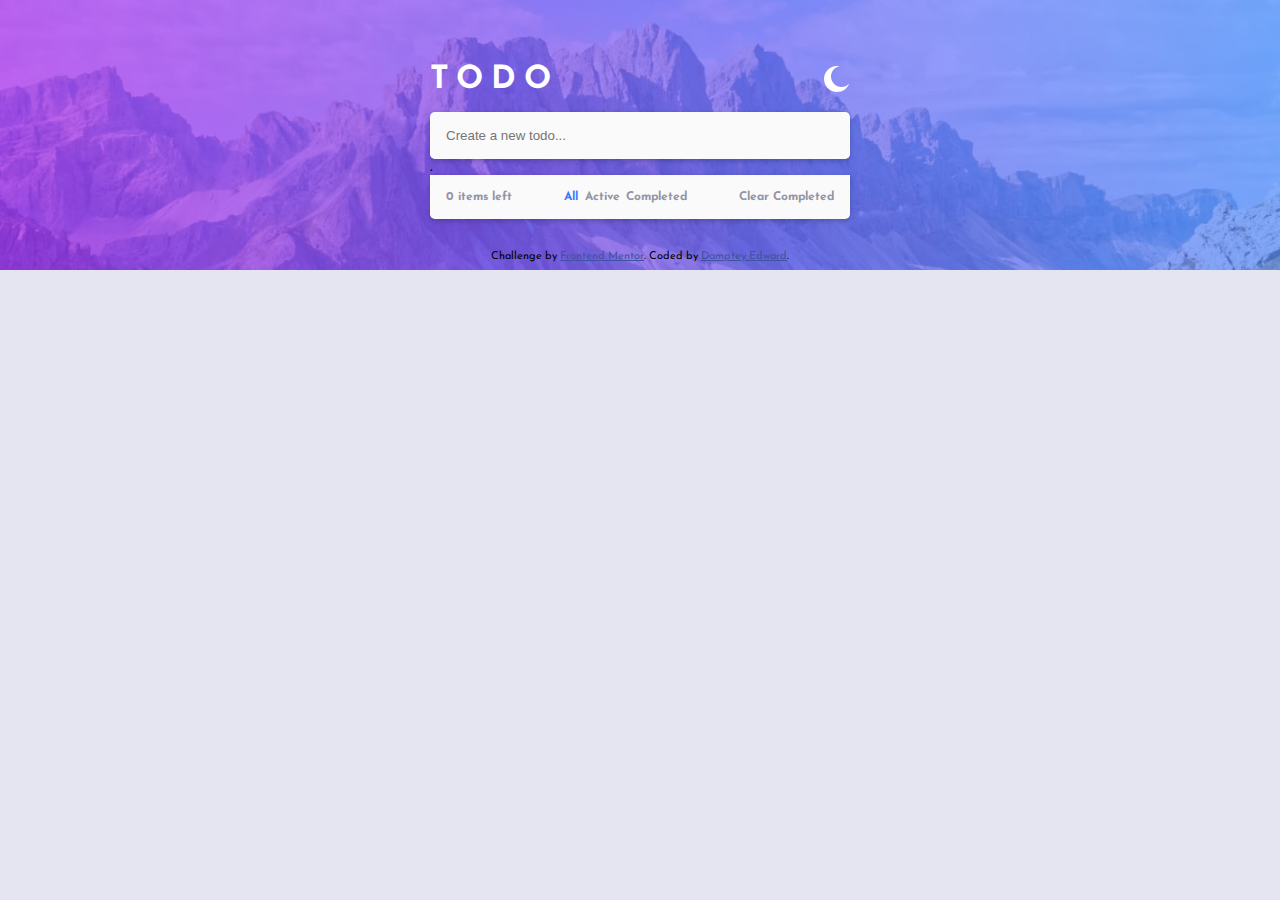
==== index.html @ a8211c23 "dark and light" ====
<!DOCTYPE html>
<html lang="en">
<head>
  <meta charset="UTF-8">
  <meta name="viewport" content="width=device-width, initial-scale=1.0"> <!-- displays site properly based on user's device -->

  <link rel="icon" type="image/png" sizes="32x32" href="./images/favicon-32x32.png">
  
  <title>Frontend Mentor  Todo app</title>
  <link rel="stylesheet" href="styles.css">
  <!-- Feel free to remove these styles or customise in your own stylesheet 👍 -->
  <style>
    .attribution { font-size: 11px; text-align: center; }
    .attribution a { color: hsl(228, 45%, 44%); }
  </style>
</head>
<body>
  <div class="image"></div>
  <div class="container">
    <header>
      <h1 class="logo">TODO</h1>
      <button class="toggler">
        <svg class="moon" xmlns="http://www.w3.org/2000/svg" width="26" height="26"><path fill="#FFF" fill-rule="evenodd" d="M13 0c.81 0 1.603.074 2.373.216C10.593 1.199 7 5.43 7 10.5 7 16.299 11.701 21 17.5 21c2.996 0 5.7-1.255 7.613-3.268C23.22 22.572 18.51 26 13 26 5.82 26 0 20.18 0 13S5.82 0 13 0z"/></svg>
        <svg class="sun" xmlns="http://www.w3.org/2000/svg" width="26" height="26"><path fill="#FFF" fill-rule="evenodd" d="M13 21a1 1 0 011 1v3a1 1 0 11-2 0v-3a1 1 0 011-1zm-5.657-2.343a1 1 0 010 1.414l-2.121 2.121a1 1 0 01-1.414-1.414l2.12-2.121a1 1 0 011.415 0zm12.728 0l2.121 2.121a1 1 0 01-1.414 1.414l-2.121-2.12a1 1 0 011.414-1.415zM13 8a5 5 0 110 10 5 5 0 010-10zm12 4a1 1 0 110 2h-3a1 1 0 110-2h3zM4 12a1 1 0 110 2H1a1 1 0 110-2h3zm18.192-8.192a1 1 0 010 1.414l-2.12 2.121a1 1 0 01-1.415-1.414l2.121-2.121a1 1 0 011.414 0zm-16.97 0l2.121 2.12A1 1 0 015.93 7.344L3.808 5.222a1 1 0 011.414-1.414zM13 0a1 1 0 011 1v3a1 1 0 11-2 0V1a1 1 0 011-1z"/></svg>
      </button>
        </header>
    <form id="form-control" action="">
      <input required="true" id="form-input" type="text" placeholder="Create a new todo..." class="todo-input">   .
      
    </form>
    <!-- todo list -->
    <ul class="todo-list">
      
    </ul>
    <!-- filter -->
    <div class="bottom">
      <p class="counter">0 items left</p>
      <ul id="filter">
        <li class="selected">All</li>
        <li>Active</li>
        <li>Completed</li>
      </ul>
      <p class="clearBtn">Clear Completed</p>
    </div>
  </div>
 
    
  <div class="attribution">
    Challenge by <a href="https://www.frontendmentor.io?ref=challenge" target="_blank">Frontend Mentor</a>. 
    Coded by <a href="#">Damptey Edward</a>.
  </div>
  <script src="./server.js" ></script>

</body>
</html>
---- styles.css ----
@import url('https://fonts.googleapis.com/css2?family=Josefin+Sans:wght@400;700&display=swap');

:root{
--primary:#3a7bfd;
--VeryLightGray: #fafafa;
--VeryLightGrayishBlue: #e4e5f1;
--LightGrayishBlue: #d2d3db;
--DarkGrayishBlue: #9394a5;
--VeryDarkGrayishBlue: #484b6a;
--bg-img:url('./images/bg-desktop-light.jpg');

}

.dark-mode{
    --primary:#3a7bfd;
    --VeryLightGray: #25273c;
    --VeryLightGrayishBlue: #161722;
    --LightGrayishBlue: #777a92;
    --DarkGrayishBlue: #4d5066;
    --VeryDarkGrayishBlue: hsl(236, 33%, 92%);
    --bg-img:url('./images/bg-desktop-dark.jpg');
}

body{
    transition: 0.5s ease-out;
    font-family: 'Josefin Sans', sans-serif;
    margin:0;
    font: 18px;  
    font-weight: 400;  
    background-color: var(--VeryLightGrayishBlue);
}

*{
    margin: 0;
    padding: 0;
    box-sizing: border-box;
}

ul{
    list-style: none;
}

header{
    width: 100%;
    display: flex;
    flex-direction: row;
    justify-content: space-between;
    padding-top: 4rem;
}

button{
    background-color: rgba(0, 0, 0, 0);
    border: 0;
    z-index: 999;
}

header button .moon{
    display: unset;
}

header button .sun{
    display: none;
}

header button.dark .moon{
    display: none;
}

header button.dark .sun{
    display: unset;
}

form{
    width: 100%;

}

input{
    box-shadow: 0px 2px 5px 0px rgba(0, 0, 0, 0.219);
    background-color: var(--VeryLightGray);
    width: 100%;
    padding: 1rem;
    margin-top: 1rem;
    border-radius: .3rem;
    border: 0px;
    color:var(--VeryDarkGrayishBlue)
    
}


input:focus{
    outline: none;
    color: var(--VeryDarkGrayishBlue) ;
    padding-left: 20px;
}

.container{
    max-width: 500px;
    margin: 0 auto;
    padding:0 40px;
}

header svg{
    cursor: pointer;
}

.logo{
    font-weight: bolder;
    color: white;
    letter-spacing: .5rem;
}


.image{
    background: var(--bg-img);
    position: absolute;
    top: 0;
    left: 0;
    width: 100%;
    height: 30vh;
    z-index: -1;
    background-size: cover;
}

.todo-list{
    color:var(--VeryDarkGrayishBlue) ;
    width: 100%;
    background-color: var(--VeryLightGray);
    border-radius: .3rem;
    box-shadow: 0px 2px 5px 0px rgba(0, 0, 0, 0.219);
    max-height: 20rem;
    overflow: auto;
}
.todo{
    width:100%;
    padding: 1rem;
    border-bottom: .2px solid rgba(0, 0, 0, 0.267);
    display: flex;
    justify-content: space-between;
    align-items: center;
}




.checkmark{
    border: 1px solid var(--DarkGrayishBlue);
    width: 1.1rem;
    margin-right: 1rem;
    border-radius: 50%;
    padding-left: .12rem;
    cursor: pointer;
    background-color:var(--VeryLightGray) ;
}

.checkmark svg{
    display: none;
    pointer-events: none; 
}

.checkmark:hover{
    border: 1px solid var(--primary);
}

.checkmark.checked{
    background-image:linear-gradient(to right, rgb(87, 221, 255),rgb(192, 88, 243));
    
}

.checkmark.checked svg{
    display: unset;

}

.todo-item{
    cursor: pointer;
}

.todo-item.checked{
    text-decoration: line-through;
    color: var(--LightGrayishBlue);
}
.todo section{
    display: flex;
}

.close{
    cursor: pointer;
    
}

.close svg{
    pointer-events: none;
}

.close svg path{
    fill: var(--DarkGrayishBlue);
}


.bottom{
    font-size: 12px;
    font-weight: 700;
    color: var(--DarkGrayishBlue);
    display: flex;
    justify-content: space-between;
    width: 100%;
    background-color: var(--VeryLightGray);
    box-shadow: 0px 2px 5px 0px rgba(0, 0, 0, 0.219);
    padding: 1rem;
    border-bottom-left-radius: .3rem;
    border-bottom-right-radius: .3rem;
}

.bottom ul{
    display: flex;
    
}

.bottom li{
    padding: 0 .2rem;
}

.bottom li.selected{
    color: var(--primary);
}

.bottom p:hover{
    color: var(--VeryDarkGrayishBlue);
    cursor: pointer;
}

.bottom li:hover{
    color: var(--VeryDarkGrayishBlue);
    cursor: pointer;
}

.attribution{
    margin-top: 2rem;
}


.todo.dragging{
    opacity: .5;
    background-color: var(--DarkGrayishBlue);
}

@media only screen and (max-width: 350px) {
    .container{
        padding:0 10px;
    }
}
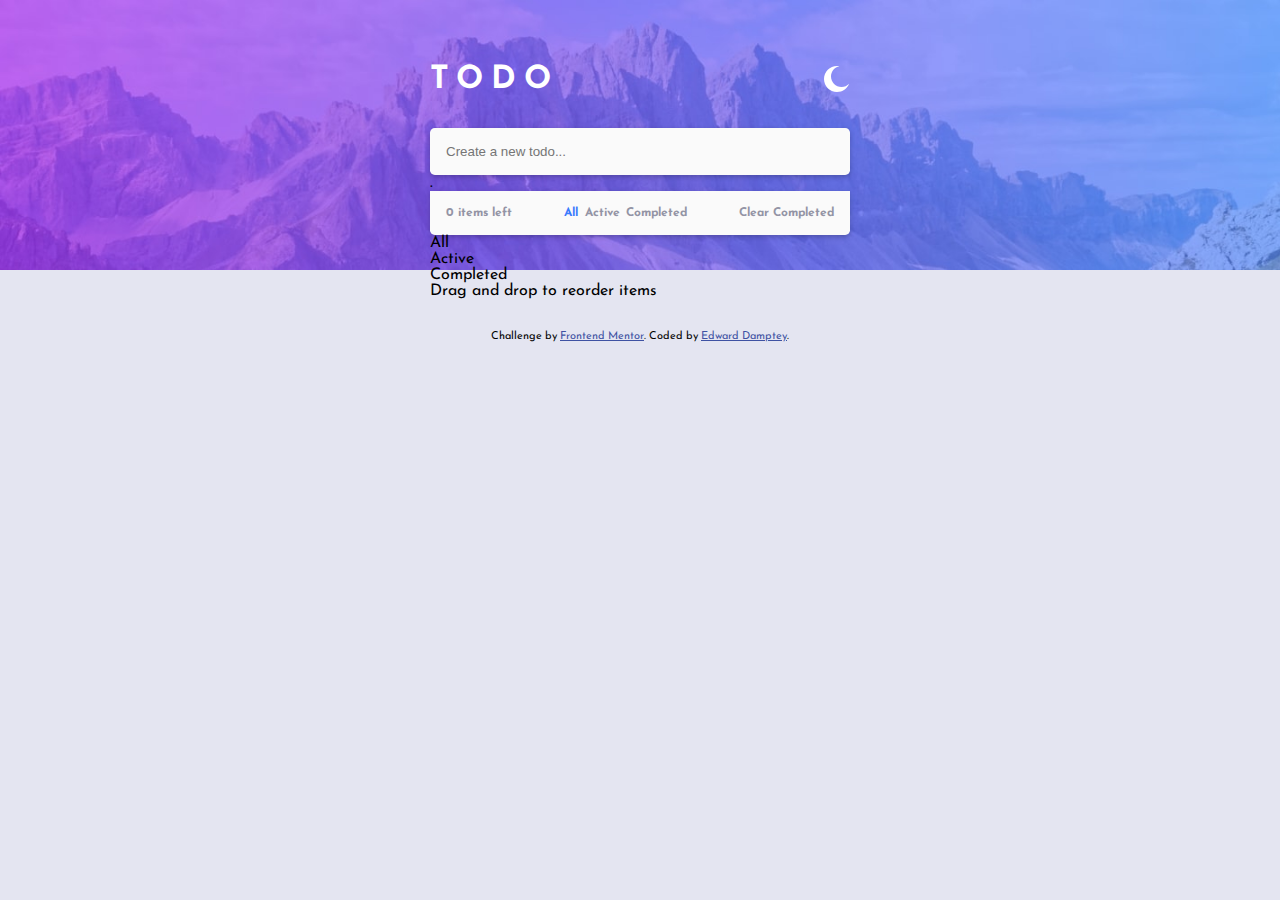
==== commit eb0d6b09: "update one" ====
--- a/index.html
+++ b/index.html
@@ -25,6 +25,7 @@
       </button>
         </header>
     <form id="form-control" action="">
+      <button type="submit" class="btn"></button>
       <input required="true" id="form-input" type="text" placeholder="Create a new todo..." class="todo-input">   .
       
     </form>
@@ -35,19 +36,33 @@
     <!-- filter -->
     <div class="bottom">
       <p class="counter">0 items left</p>
-      <ul id="filter">
+      <ul class="filter">
         <li class="selected">All</li>
         <li>Active</li>
         <li>Completed</li>
       </ul>
       <p class="clearBtn">Clear Completed</p>
     </div>
+
+    <div class="mobile-only">
+      <ul class="filter">
+        <li class="selected">All</li>
+        <li>Active</li>
+        <li>Completed</li>
+      </ul>
+    </div>
+
+    
+    <div class="footer">
+      Drag and drop to reorder items
+    </div>
+
   </div>
  
-    
+
   <div class="attribution">
     Challenge by <a href="https://www.frontendmentor.io?ref=challenge" target="_blank">Frontend Mentor</a>. 
-    Coded by <a href="#">Damptey Edward</a>.
+    Coded by <a href="#"> Edward Damptey</a>.
   </div>
   <script src="./server.js" ></script>
 
